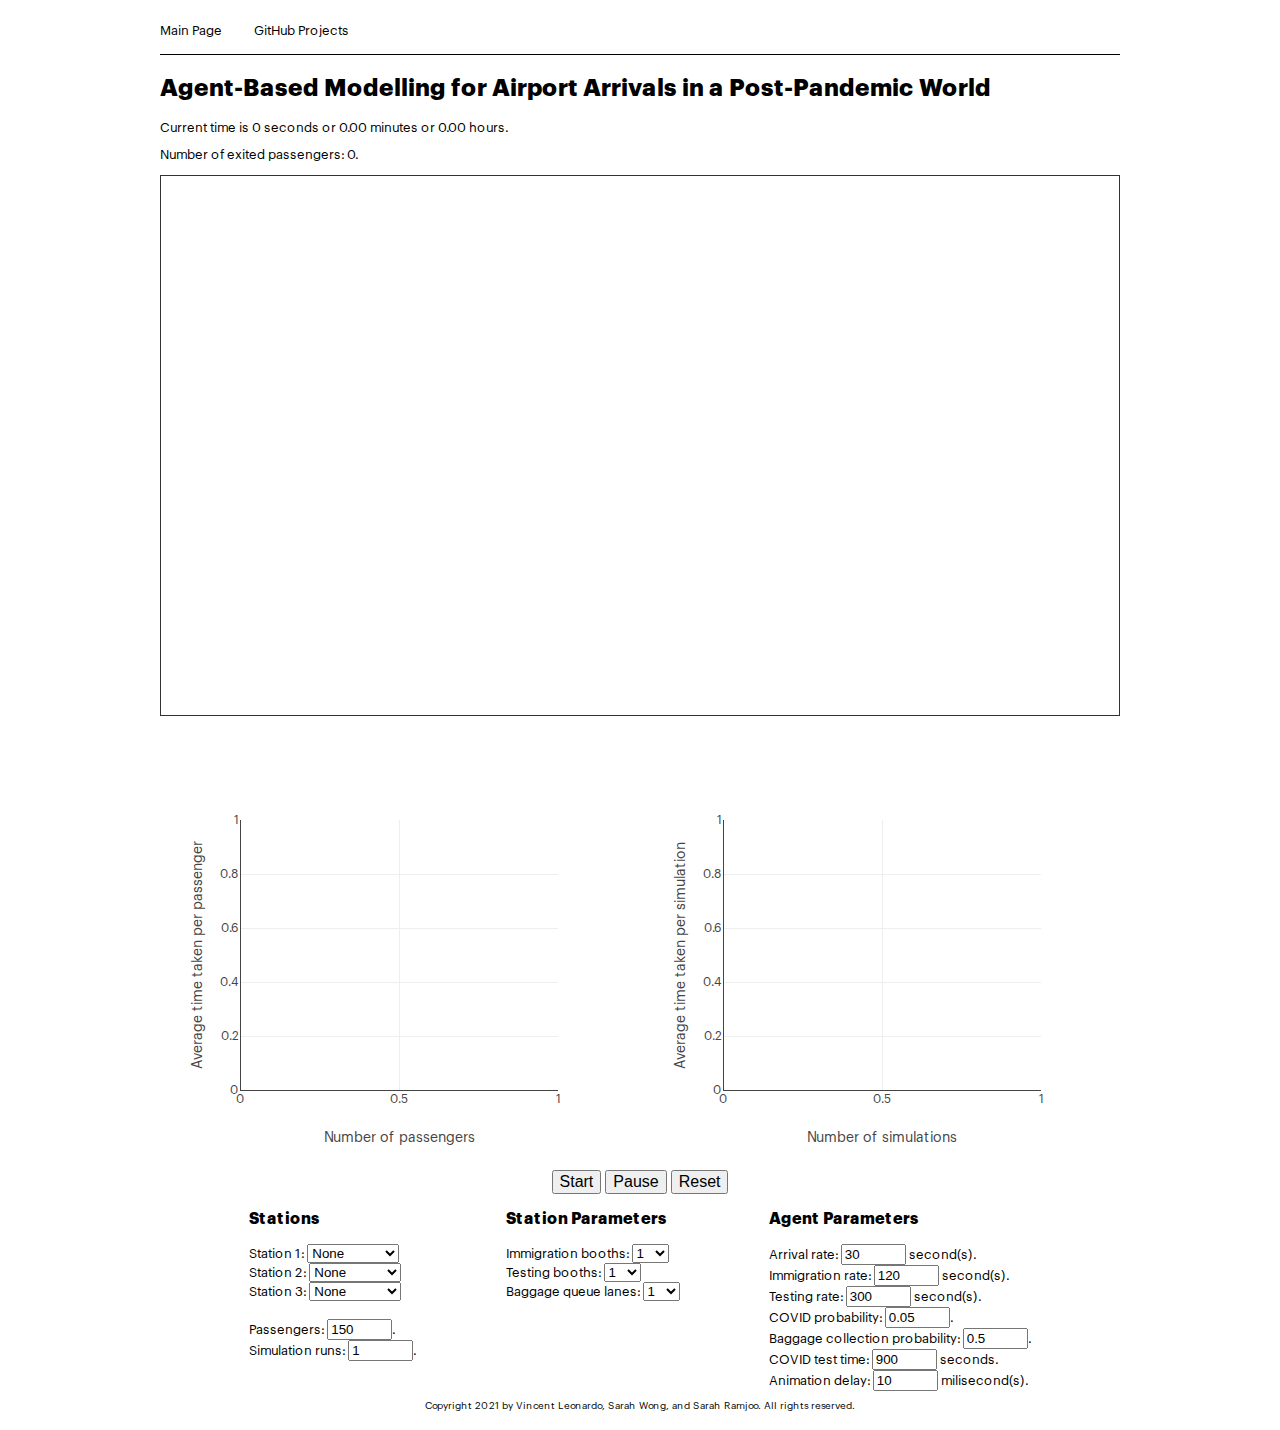
==== index.html @ 347db62e "Passenger-based timing, multiple sim runs, and graph" ====
<!DOCTYPE html>
<html lang="en">
  <head>
    <meta charset="UTF-8" />
    <meta http-equiv="X-UA-Compatible" content="IE=edge" />
    <meta name="viewport" content="width=device-width, initial-scale=1.0" />
    <script src="https://d3js.org/d3.v7.min.js"></script>
    <script src="https://cdn.plot.ly/plotly-2.6.3.min.js"></script>
    <link rel="stylesheet" href="styles/stylesheet.css" />
    <title>SMA Project</title>
  </head>
  <body>
    <div class="wrapper">
      <div>
        <nav class="crumbs">
          <ul>
            <li class="crumb">
              <a href="https://vinleonardo.com">Main Page</a>
            </li>
            <li class="crumb">
              <a href="https://github.com/vincentleooo">GitHub Projects</a>
            </li>
          </ul>
        </nav>

        <h2>
          Agent-Based Modelling for Airport Arrivals in a Post-Pandemic World
        </h2>

        <!-- <p> Instructions:
          <ol>
            <li>Lorem ipsum dolor sit amet consectetur adipisicing elit. Distinctio modi hic, expedita soluta ducimus sint facere mollitia. Odit laborum quaerat aperiam id cum quidem fugiat atque, totam hic! Molestias, maiores.</li>
            <li>Facilis aspernatur at quisquam? Quidem, doloremque id. Optio eum a consequuntur quas magni reiciendis accusantium fugiat recusandae vero architecto nam assumenda accusamus amet dolorem natus, quam, harum maiores nulla iusto.</li>
            <li>Ipsa, nihil in. Deserunt, voluptatibus esse? Ad, libero cum. Expedita molestiae culpa laboriosam adipisci sit illo nulla dolorum, perferendis molestias ut necessitatibus est error amet quis eos. Quos, laboriosam velit.</li>
          </ol>
        </p> -->

        <p id="time"></p>
        <p id="numExited"></p>

        <div id="main" class="main">
          <svg
            id="surface"
            xmlns="http://www.w3.org/2000/svg"
            version="1.1"
            viewBox="0 0 960 540"
            preserveAspectRatio="xMidYMid meet"
          ></svg>
        </div>
        <div id="graphs">
          <div id="tester" style="width:100%; height:100%" viewBox="0 0 480 240" preserveAspectRatio="xMidYMid meet"></div>
          <div id="simulations" style="width:100%; height:100%" viewBox="0 0 480 240" preserveAspectRatio="xMidYMid meet"></div>
        </div>
        
        <!-- <div id="graphs">
          <svg
            id="graph1"
            style="width: 50%; height: 100%; border: thin solid #333333"
            xmlns="http://www.w3.org/2000/svg"
            version="1.1"
            viewBox="0 0 1280 540"
            preserveAspectRatio="xMidYMid meet"
          ></svg>
          <svg
            id="graph2"
            style="width: 50%; height: 100%; border: thin solid #333333"
            xmlns="http://www.w3.org/2000/svg"
            version="1.1"
            viewBox="0 0 1280 540"
            preserveAspectRatio="xMidYMid meet"
          ></svg>
        </div> -->

        <div class="simulate">
          <button class="button" onclick="runSim()">Start</button>
          <button class="button" onclick="pause()">Pause</button>
          <button class="button" onclick="clearInterval(simTimer);clearSimulationsRunTime();redrawWindow();">Reset</button>
          <!--
            <button class="button" onclick="update(data1)">Agent</button>
            <button class="button" onclick="update(data2")>Doctor</button>
          -->
        </div>

        <div class="inputs">
          <div class="selections">
            <p><strong>Stations</strong></p>
            <label for="select1"
              >Station 1:
              <select name="choices1" id="select1" onchange="onChange1()">
                <option value="none">None</option>
                <option value="immigration">Immigration</option>
                <option value="testing">Testing</option>
                <option value="baggage">Baggage</option>
              </select></label
            >

            <label for="select2"
              >Station 2:
              <select name="choices2" id="select2" onchange="onChange2()">
                <option value="none">None</option>
                <option value="immigration">Immigration</option>
                <option value="testing">Testing</option>
                <option value="baggage">Baggage</option>
              </select></label
            >

            <label for="select3"
              >Station 3:
              <select name="choices3" id="select3" onchange="onChange3()">
                <option value="none">None</option>
                <option value="immigration">Immigration</option>
                <option value="testing">Testing</option>
                <option value="baggage">Baggage</option>
              </select></label
            >

            <br />

            <label for="passengerCount"
              >Passengers:
              <input
                type="text"
                name="passengerCount"
                id="passengerCount"
                size="5"
                value="150"
                onchange="changeProb()"
              />.</label
            >
            <label for="simulationRuns"
              >Simulation runs:
              <input
                type="text"
                name="simulationRuns"
                id="simulationRuns"
                size="5"
                value="1"
                onchange="changeProb()"
              />.</label
            >
          </div>

          <div class="parameters">
            <p><strong>Station Parameters</strong></p>
            <!-- <label for="arrivalRate">Arrival rate:</label>
            <div class="slidecontainer">
              <input type="range" min="1" max="100" value="50" class="slider" id="arrivalRate" onchange="updateTextInput(this.value)">
              <output type="text" id="textInput" value="50">
            </div> -->

            <label for="immigrationNum"
              >Immigration booths:
              <select
                name="immigrationNum"
                id="immigrationNum"
                onchange="numImmigrationOfficersChange()"
              >
                <option value="1">1</option>
                <option value="2">2</option>
                <option value="3">3</option>
                <option value="4">4</option>
                <option value="5">5</option>
                <option value="6">6</option>
                <option value="7">7</option>
                <option value="8">8</option>
                <option value="9">9</option>
                <option value="10">10</option>
              </select></label
            >

            <label for="testingNum"
              >Testing booths:
              <select
                name="testingNum"
                id="testingNum"
                onchange="numTestingDoctorsChange()"
              >
                <option value="1">1</option>
                <option value="2">2</option>
                <option value="3">3</option>
                <option value="4">4</option>
                <option value="5">5</option>
                <option value="6">6</option>
                <option value="7">7</option>
                <option value="8">8</option>
                <option value="9">9</option>
                <option value="10">10</option>
              </select></label
            >

            <label for="queueNum"
              >Baggage queue lanes:
              <select
                name="queueNum"
                id="queueNum"
                onchange="numBaggageQueuesChange()"
              >
                <option value="1">1</option>
                <option value="2">2</option>
                <option value="3">3</option>
                <option value="4">4</option>
                <option value="5">5</option>
                <option value="6">6</option>
                <option value="7">7</option>
                <option value="8">8</option>
                <option value="9">9</option>
                <option value="10">10</option>
              </select></label
            >
          </div>

          <div class="probabilities">
            <p><strong>Agent Parameters</strong></p>
            <label for="probArrival"
              >Arrival rate:
              <input
                type="text"
                name="probArrival"
                id="probArrival"
                size="5"
                value="30"
                onchange="changeProb()"
              />
              second(s).</label
            >
            <label for="probImmigration"
              >Immigration rate:
              <input
                type="text"
                name="probImmigration"
                id="probImmigration"
                size="5"
                value="120"
                onchange="changeProb()"
              />
              second(s).</label
            >

            <label for="probTesting"
              >Testing rate:
              <input
                type="text"
                name="probTesting"
                id="probTesting"
                size="5"
                value="300"
                onchange="changeProb()"
              />
              second(s).</label
            >

            <label for="probCOVID"
              >COVID probability:
              <input
                type="text"
                name="probCOVID"
                id="probCOVID"
                size="5"
                value="0.05"
                onchange="changeProb()"
              />.</label
            >

            <label for="probBaggage"
              >Baggage collection probability:
              <input
                type="text"
                name="probBaggage"
                id="probBaggage"
                size="5"
                value="0.5"
                onchange="changeProb()"
              />.</label
            >
            <label for="timeTest"
              >COVID test time:
              <input
                type="text"
                name="timeTest"
                id="timeTest"
                size="5"
                value="900"
                onchange="changeProb()"
              />
              seconds.</label
            >

            <!-- <br />
            <label for="numPassengers"
              >Number of passengers to be simulated:</label
            >
            <input
              type="text"
              name="numPassengers"
              id="numPassengers"
              size="5"
              value="0"
            />
            <br />
            <label for="timeSim">Simulation time:</label>
            <input type="text" name="timeSim" id="timeSim" size="5" value="0" /> -->
            <label for="animationDelay"
              >Animation delay:
              <input
                type="text"
                name="animationDelay"
                id="animationDelay"
                size="5"
                value="10"
                onclick="changeProb()"
              />
              milisecond(s).</label
            >
          </div>
        </div>
      </div>

      <footer class="footer">
        <p>
          Copyright 2021 by Vincent Leonardo, Sarah Wong, and Sarah Ramjoo. All
          rights reserved.
        </p>
      </footer>
    </div>

    <script src="./model.js"></script>
  </body>
</html>
---- styles/stylesheet.css ----
@font-face {
  font-family: "Graphik";
  font-style: normal;
  font-weight: 400;
  font-display: swap;
  src: local("Graphik-Regular"),
    url("fonts/Graphik/Graphik-Regular.woff2") format("woff2"),
    url("fonts/Graphik/Graphik-Regular.woff") format("woff");
}

/* source-sans-pro-600 */
@font-face {
  font-family: "Graphik";
  font-style: normal;
  font-weight: 600;
  font-display: swap;
  src: local("Graphik-Medium"),
    url("fonts/Graphik/Graphik-Medium.woff2") format("woff2"),
    url("fonts/Graphik/Graphik-Medium.woff") format("woff");
}

/* source-sans-pro-700 */
@font-face {
  font-family: "Graphik";
  font-style: normal;
  font-weight: 700;
  font-display: swap;
  src: local("Graphik-Bold"),
    url("fonts/Graphik/Graphik-Bold.woff2") format("woff2"),
    url("fonts/Graphik/Graphik-Bold.woff") format("woff");
}

.wrapper {
  min-height: 100vh;
  display: grid;
  grid-template-rows: 1fr;
  font-family: "Graphik";
}

nav {
  border-bottom: 1px solid black;
}

.crumbs ul {
  display: flex;
  list-style-type: none;
  padding-left: 0;
  /* justify-content: space-between; */
}

.crumb {
  display: inline-block;
}

.crumbs li {
  font-size: small;
  display: inline-block;
  height: 100%;
  padding-right: 2rem;
}

.crumbs a {
  color: black;
  text-decoration: none;
}

.crumbs a:hover {
  color: rebeccapurple;
}

.footer p {
  text-align: center;
  font-size: x-small;
}

.wrapper {
  max-width: 960px;
  width: 90%;
  margin: 0 auto !important;
  float: none !important;
}

h2 {
  font-family: "Graphik";
  color: black;
}

p,
ul {
  font-family: "Graphik";
}

.simulate {
  text-align: center;
}

.button {
  font-size: medium;
}

label {
  font-size: small;
}

.selections label {
  display: list-item;
  list-style: none;
}

.parameters label {
  display: list-item;
  list-style: none;
}

.probabilities label {
  display: list-item;
  list-style: none;
}

.slider {
  -webkit-appearance: none;
  width: 50%;
  border-radius: 10px;
  background: #d3d3d3;
  outline: none;
  opacity: 0.7;
  -webkit-transition: 0.2s;
  transition: opacity 0.2s;
}

.slider::-webkit-slider-thumb {
  -webkit-appearance: none;
  appearance: none;
  width: 10px;
  height: 10px;
  border-radius: 50%;
  background: rebeccapurple;
  cursor: pointer;
}

.slider::-moz-range-thumb {
  width: 10px;
  height: 10px;
  border-radius: 50%;
  background: rebeccapurple;
  cursor: pointer;
}

.slidecontainer output {
	font-size: small;
}

.inputs {
  display: flex;
  justify-content: space-evenly;
}

@media (max-width:800px) {
  .inputs {
    display: list-item;
    list-style: none;
  }
}

#time, #numExited {
  font-size: small;
}

#graphs {
  display: flex;
  gap: 5px;
}
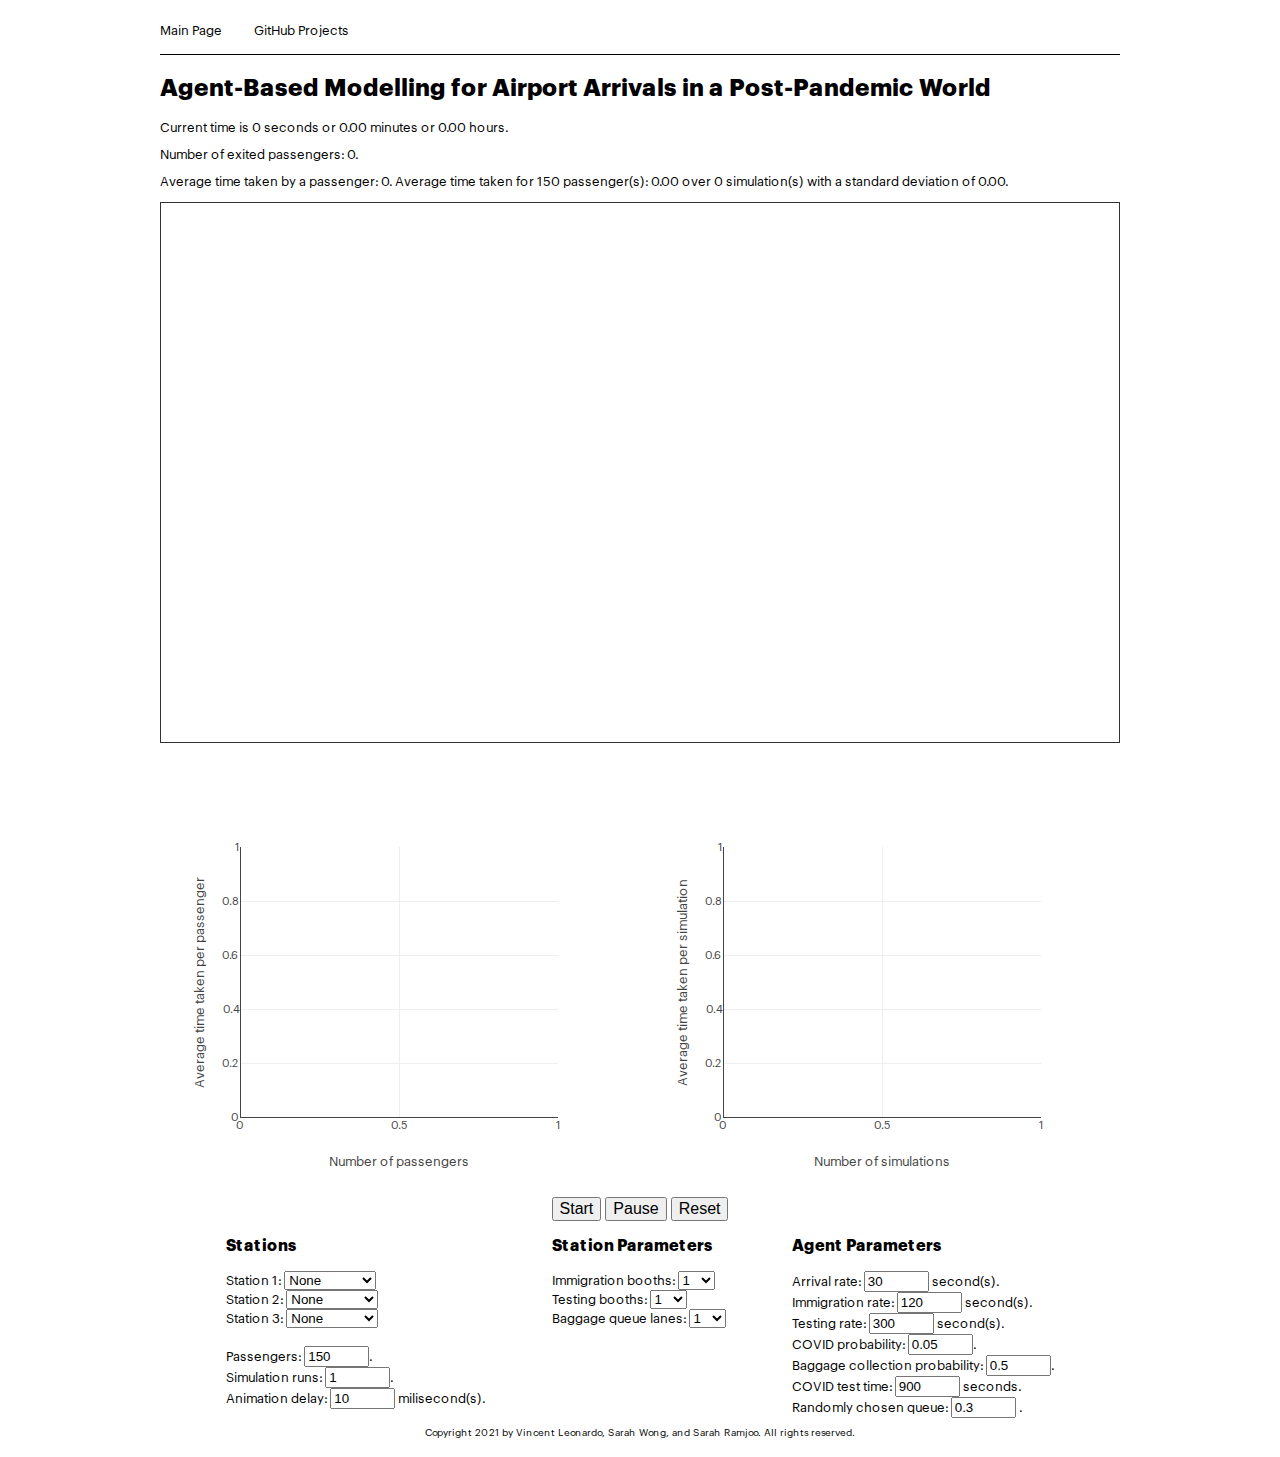
==== commit 8b64466f: "Fixed simulation mean issue and added stochastic input" ====
--- a/index.html
+++ b/index.html
@@ -37,6 +37,7 @@
 
         <p id="time"></p>
         <p id="numExited"></p>
+        <p id="aveAll"></p>
 
         <div id="main" class="main">
           <svg
@@ -48,8 +49,8 @@
           ></svg>
         </div>
         <div id="graphs">
-          <div id="tester" style="width:100%; height:100%" viewBox="0 0 480 240" preserveAspectRatio="xMidYMid meet"></div>
-          <div id="simulations" style="width:100%; height:100%" viewBox="0 0 480 240" preserveAspectRatio="xMidYMid meet"></div>
+          <div id="tester" style="width:100%; height:100%" viewBox="0 0 2560 1600" preserveAspectRatio="xMidYMid meet"></div>
+          <div id="simulations" style="width:100%; height:100%" viewBox="0 0 2560 1600" preserveAspectRatio="xMidYMid meet"></div>
         </div>
         
         <!-- <div id="graphs">
@@ -138,6 +139,18 @@
                 onchange="changeProb()"
               />.</label
             >
+            <label for="animationDelay"
+              >Animation delay:
+              <input
+                type="text"
+                name="animationDelay"
+                id="animationDelay"
+                size="5"
+                value="10"
+                onclick="changeProb()"
+              />
+              milisecond(s).</label
+            >
           </div>
 
           <div class="parameters">
@@ -284,6 +297,18 @@
               />
               seconds.</label
             >
+            <label for="randomChosenQueue"
+              >Randomly chosen queue:
+              <input
+                type="text"
+                name="randomChosenQueue"
+                id="randomChosenQueue"
+                size="5"
+                value="0.3"
+                onchange="changeProb()"
+              />
+              .</label
+            >
 
             <!-- <br />
             <label for="numPassengers"
@@ -299,18 +324,6 @@
             <br />
             <label for="timeSim">Simulation time:</label>
             <input type="text" name="timeSim" id="timeSim" size="5" value="0" /> -->
-            <label for="animationDelay"
-              >Animation delay:
-              <input
-                type="text"
-                name="animationDelay"
-                id="animationDelay"
-                size="5"
-                value="10"
-                onclick="changeProb()"
-              />
-              milisecond(s).</label
-            >
           </div>
         </div>
       </div>
--- a/styles/stylesheet.css
+++ b/styles/stylesheet.css
@@ -155,6 +155,15 @@
   justify-content: space-evenly;
 }
 
+#time, #numExited, #aveAll {
+  font-size: small;
+}
+
+#graphs {
+  display: flex;
+  gap: 5px;
+}
+
 @media (max-width:800px) {
   .inputs {
     display: list-item;
@@ -162,11 +171,9 @@
   }
 }
 
-#time, #numExited {
-  font-size: small;
-}
-
-#graphs {
-  display: flex;
-  gap: 5px;
-}+/* @media (max-width:1085px) {
+  #graphs {
+    display: list-item;
+    list-style: none;
+  }
+} */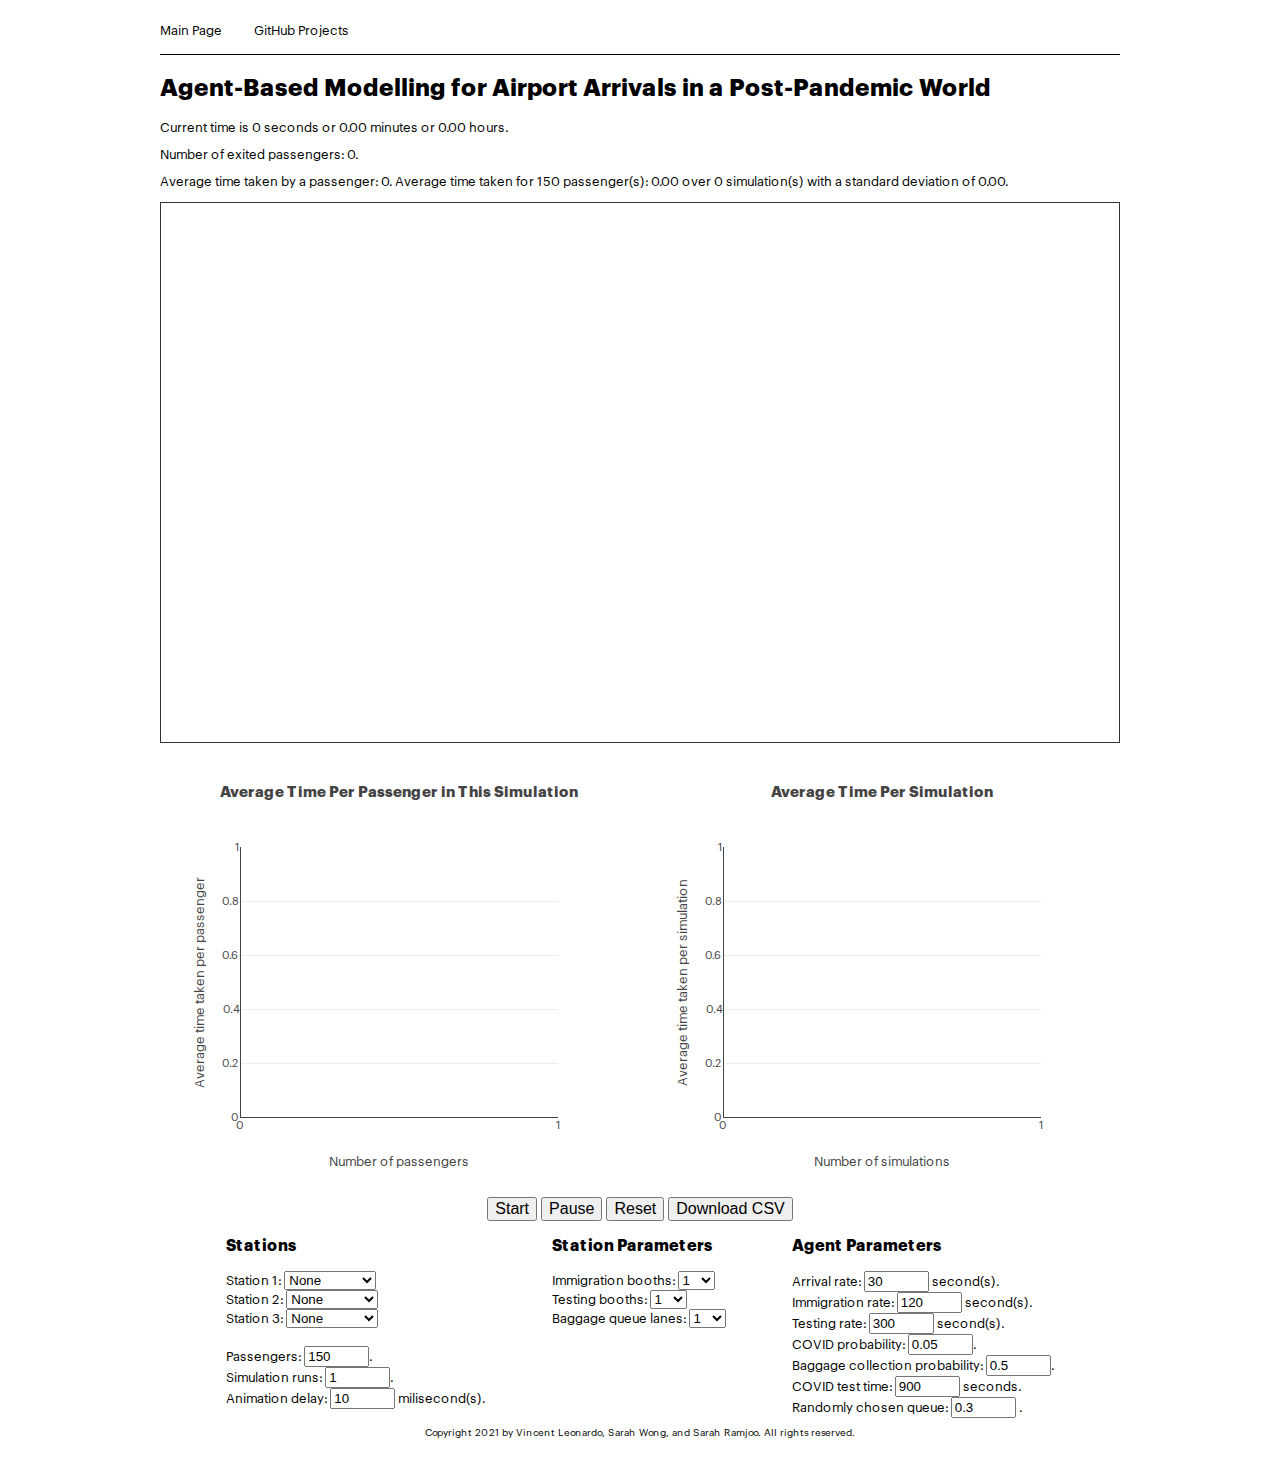
==== commit 87616150: "Fixed by-one bug, responsive mobile, csv downloads" ====
--- a/index.html
+++ b/index.html
@@ -75,7 +75,8 @@
         <div class="simulate">
           <button class="button" onclick="runSim()">Start</button>
           <button class="button" onclick="pause()">Pause</button>
-          <button class="button" onclick="clearInterval(simTimer);clearSimulationsRunTime();redrawWindow();">Reset</button>
+          <button class="button" onclick="csvContent = 'listSimulationRunTimes\n';clearInterval(simTimer);clearSimulationsRunTime();redrawWindow();">Reset</button>
+          <button class="button" id="download" onclick="download(csvContent, 'listSimulationRunTimes.csv', 'text/csv');">Download CSV</button>
           <!--
             <button class="button" onclick="update(data1)">Agent</button>
             <button class="button" onclick="update(data2")>Doctor</button>
--- a/styles/stylesheet.css
+++ b/styles/stylesheet.css
@@ -171,9 +171,9 @@
   }
 }
 
-/* @media (max-width:1085px) {
+@media (max-width:720px) {
   #graphs {
     display: list-item;
     list-style: none;
   }
-} */+}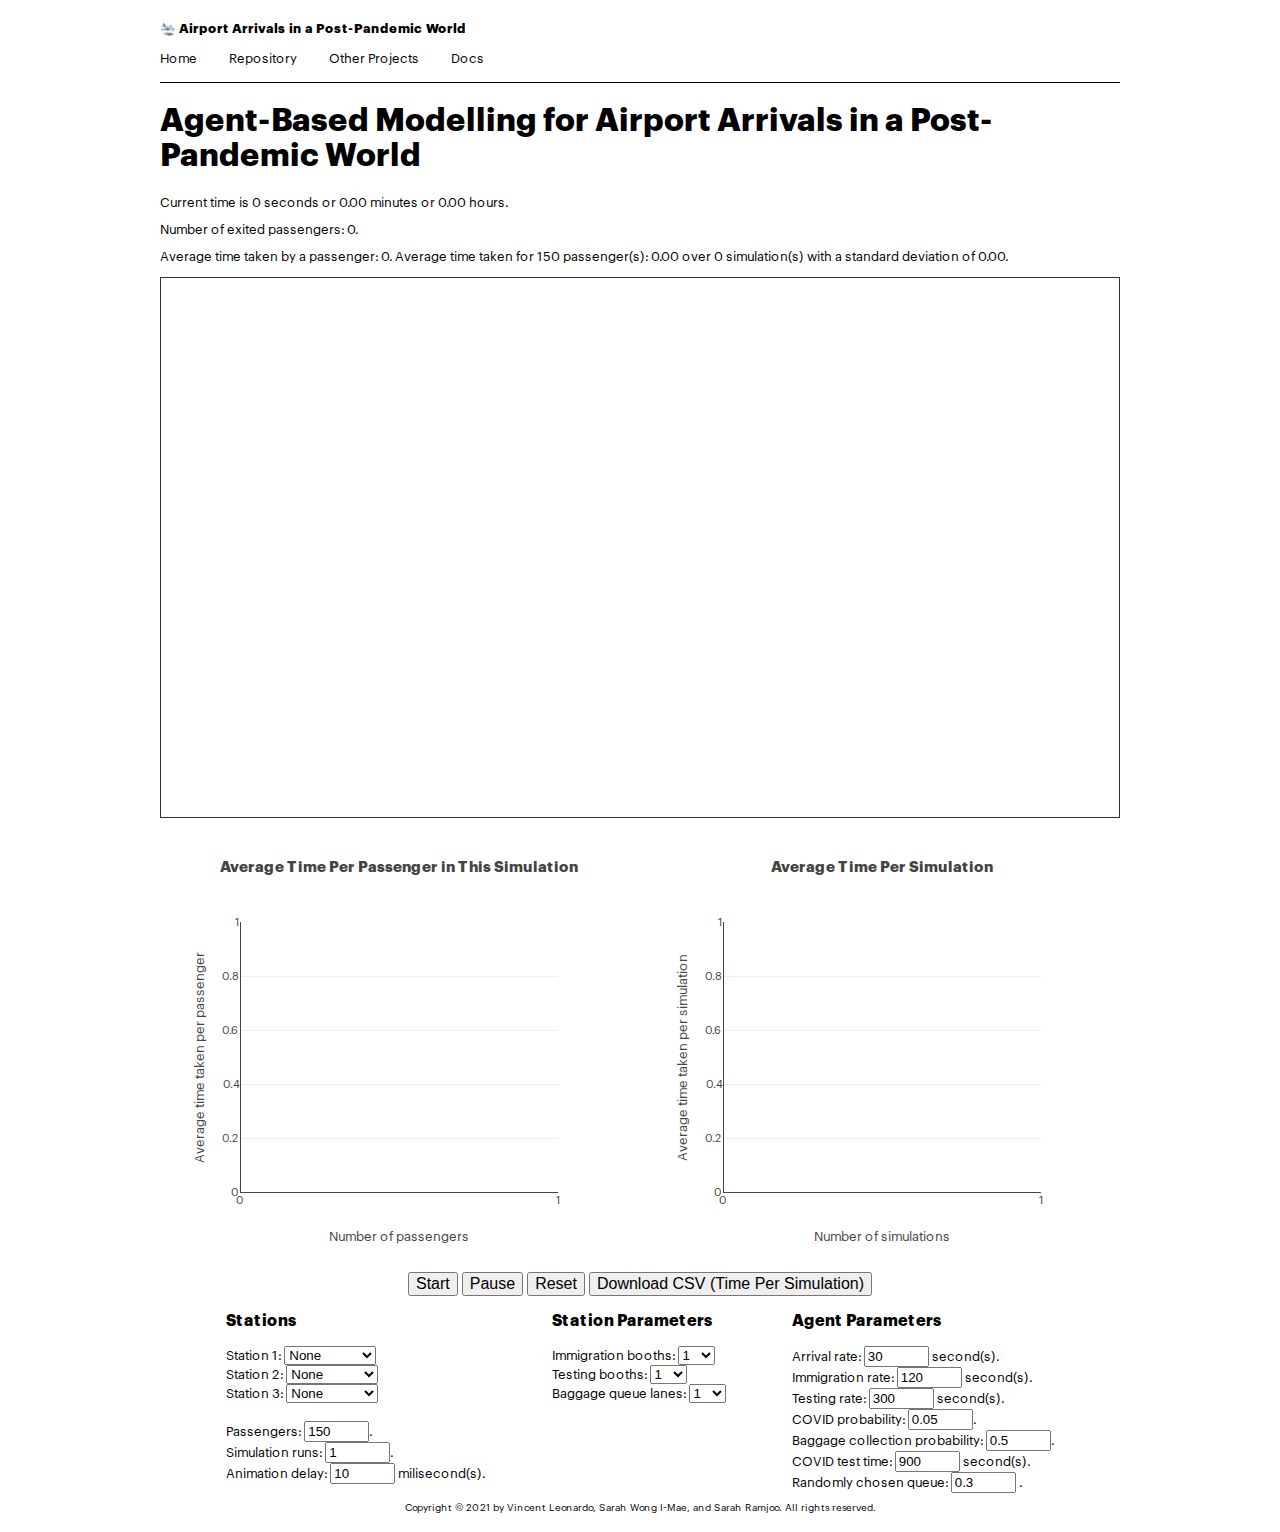
==== commit 08063bd6: "Added docs, UI beautification" ====
--- a/index.html
+++ b/index.html
@@ -7,25 +7,35 @@
     <script src="https://d3js.org/d3.v7.min.js"></script>
     <script src="https://cdn.plot.ly/plotly-2.6.3.min.js"></script>
     <link rel="stylesheet" href="styles/stylesheet.css" />
-    <title>SMA Project</title>
+    <title>Airport Arrivals in a Post-Pandemic World</title>
   </head>
   <body>
     <div class="wrapper">
       <div>
-        <nav class="crumbs">
-          <ul>
-            <li class="crumb">
-              <a href="https://vinleonardo.com">Main Page</a>
-            </li>
-            <li class="crumb">
-              <a href="https://github.com/vincentleooo">GitHub Projects</a>
-            </li>
-          </ul>
-        </nav>
-
-        <h2>
+        <p id="titlebar">🛬 <b>Airport Arrivals in a Post-Pandemic World</b></p>
+        <div name="navbar">
+          <nav class="crumbs">
+            <ul>
+              <li class="crumb">
+                <a href="./index.html">Home</a>
+              </li>
+              <li class="crumb">
+                <a href="https://github.com/vincentleooo/sma-airport-model">Repository</a>
+              </li>
+              <li class="crumb">
+                <a href="https://github.com/vincentleooo">Other Projects</a>
+              </li>
+              <li class="crumb">
+                <a href="./documentations.html">Docs</a>
+              </li>
+            </ul>
+          </nav>
+
+        </div>
+
+        <h1>
           Agent-Based Modelling for Airport Arrivals in a Post-Pandemic World
-        </h2>
+        </h1>
 
         <!-- <p> Instructions:
           <ol>
@@ -49,10 +59,20 @@
           ></svg>
         </div>
         <div id="graphs">
-          <div id="tester" style="width:100%; height:100%" viewBox="0 0 2560 1600" preserveAspectRatio="xMidYMid meet"></div>
-          <div id="simulations" style="width:100%; height:100%" viewBox="0 0 2560 1600" preserveAspectRatio="xMidYMid meet"></div>
-        </div>
-        
+          <div
+            id="tester"
+            style="width: 100%; height: 100%"
+            viewBox="0 0 2560 1600"
+            preserveAspectRatio="xMidYMid meet"
+          ></div>
+          <div
+            id="simulations"
+            style="width: 100%; height: 100%"
+            viewBox="0 0 2560 1600"
+            preserveAspectRatio="xMidYMid meet"
+          ></div>
+        </div>
+
         <!-- <div id="graphs">
           <svg
             id="graph1"
@@ -75,8 +95,19 @@
         <div class="simulate">
           <button class="button" onclick="runSim()">Start</button>
           <button class="button" onclick="pause()">Pause</button>
-          <button class="button" onclick="csvContent = 'listSimulationRunTimes\n';clearInterval(simTimer);clearSimulationsRunTime();redrawWindow();">Reset</button>
-          <button class="button" id="download" onclick="download(csvContent, 'listSimulationRunTimes.csv', 'text/csv');">Download CSV</button>
+          <button
+            class="button"
+            onclick="csvContent = 'listSimulationRunTimes\n';clearInterval(simTimer);clearSimulationsRunTime();redrawWindow();"
+          >
+            Reset
+          </button>
+          <button
+            class="button"
+            id="download"
+            onclick="download(csvContent, 'listSimulationRunTimes.csv', 'text/csv');"
+          >
+            Download CSV (Time Per Simulation)
+          </button>
           <!--
             <button class="button" onclick="update(data1)">Agent</button>
             <button class="button" onclick="update(data2")>Doctor</button>
@@ -296,7 +327,7 @@
                 value="900"
                 onchange="changeProb()"
               />
-              seconds.</label
+              second(s).</label
             >
             <label for="randomChosenQueue"
               >Randomly chosen queue:
@@ -331,7 +362,7 @@
 
       <footer class="footer">
         <p>
-          Copyright 2021 by Vincent Leonardo, Sarah Wong, and Sarah Ramjoo. All
+          Copyright &copy; 2021 by Vincent Leonardo, Sarah Wong I-Mae, and Sarah Ramjoo. All
           rights reserved.
         </p>
       </footer>
--- a/styles/stylesheet.css
+++ b/styles/stylesheet.css
@@ -28,6 +28,11 @@
   src: local("Graphik-Bold"),
     url("fonts/Graphik/Graphik-Bold.woff2") format("woff2"),
     url("fonts/Graphik/Graphik-Bold.woff") format("woff");
+}
+
+a {
+  color: rebeccapurple;
+  text-decoration: none;
 }
 
 .wrapper {
@@ -147,7 +152,7 @@
 }
 
 .slidecontainer output {
-	font-size: small;
+  font-size: small;
 }
 
 .inputs {
@@ -155,7 +160,9 @@
   justify-content: space-evenly;
 }
 
-#time, #numExited, #aveAll {
+#time,
+#numExited,
+#aveAll {
   font-size: small;
 }
 
@@ -164,16 +171,74 @@
   gap: 5px;
 }
 
-@media (max-width:800px) {
+@media (max-width: 800px) {
   .inputs {
     display: list-item;
     list-style: none;
   }
 }
 
-@media (max-width:720px) {
+@media (max-width: 720px) {
   #graphs {
     display: list-item;
     list-style: none;
   }
-}+}
+
+.responsive {
+  max-width: 960px;
+  width: 80%;
+  display: block;
+  margin-left: auto;
+  margin-right: auto;
+  border: #ddd thin solid;
+}
+
+.responsive1 {
+  max-width: 200px;
+  width: 80%;
+  display: block;
+  margin-left: auto;
+  margin-right: auto;
+  border: #ddd thin solid;
+}
+
+figcaption {
+  font-size: small;
+  text-align: center;
+}
+
+#titlebar {
+  font-size: small;
+}
+
+/* #toc_container {
+  background: #f9f9f9 none repeat scroll 0 0;
+  border: 1px solid #aaa;
+  display: table;
+  font-size: 85%;
+  margin-bottom: 1em;
+  padding: 20px;
+  width: auto;
+}
+.toc_title {
+  font-weight: 700;
+  text-align: center;
+}
+#toc_container li,
+#toc_container ul,
+#toc_container ul li {
+  list-style: outside none none !important;
+} */
+.gist {
+  max-width: 100%;
+  display: block;
+  margin-left: auto;
+  margin-right: auto;
+  overflow: auto;
+}
+
+.gist .blob-wrapper.data {
+  max-height:500px;
+  overflow:auto;
+}
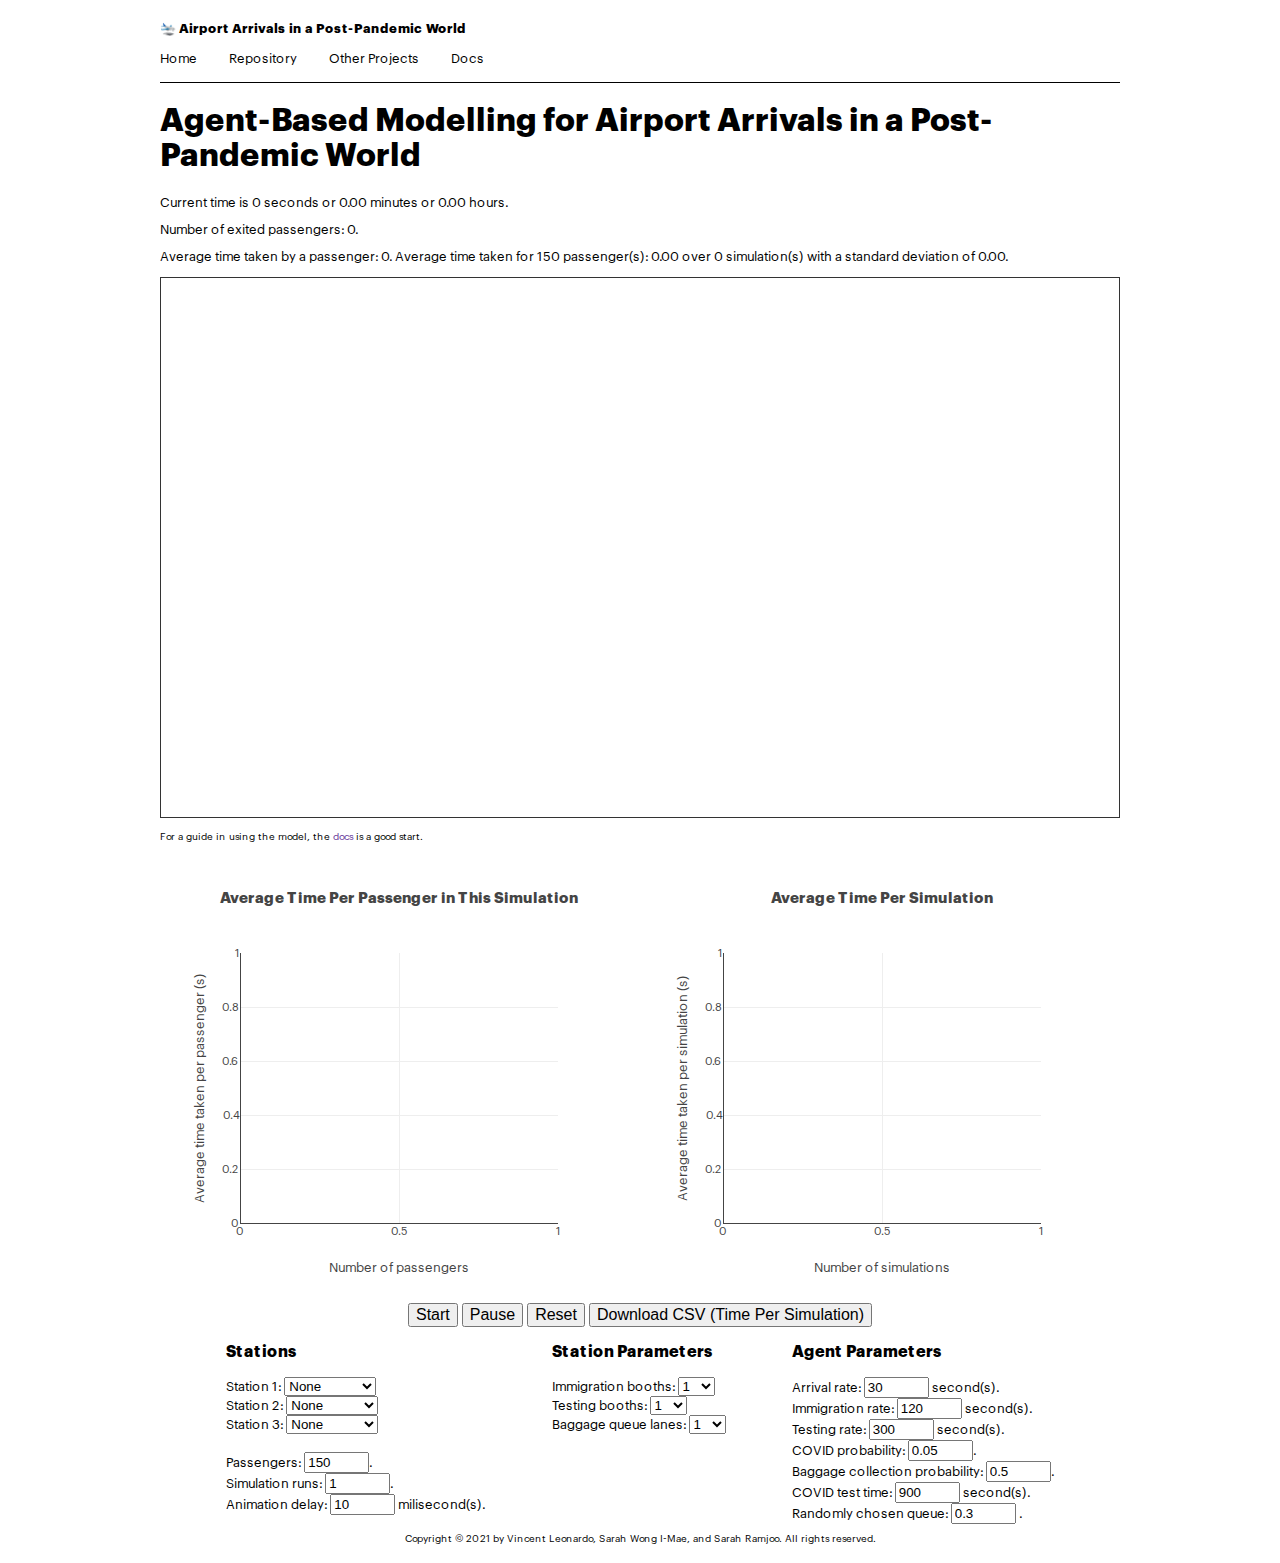
==== commit 7d267bbd: "Updated docs" ====
--- a/index.html
+++ b/index.html
@@ -17,7 +17,7 @@
           <nav class="crumbs">
             <ul>
               <li class="crumb">
-                <a href="./index.html">Home</a>
+                <a href="./">Home</a>
               </li>
               <li class="crumb">
                 <a href="https://github.com/vincentleooo/sma-airport-model">Repository</a>
@@ -58,6 +58,7 @@
             preserveAspectRatio="xMidYMid meet"
           ></svg>
         </div>
+        <p style="font-size: x-small;">For a guide in using the model, the <a href="./documentations.html">docs</a> is a good start.</p>
         <div id="graphs">
           <div
             id="tester"
--- a/styles/stylesheet.css
+++ b/styles/stylesheet.css
@@ -29,6 +29,10 @@
     url("fonts/Graphik/Graphik-Bold.woff2") format("woff2"),
     url("fonts/Graphik/Graphik-Bold.woff") format("woff");
 }
+
+/* body {
+  margin: auto;
+} */
 
 a {
   color: rebeccapurple;
@@ -186,21 +190,25 @@
 }
 
 .responsive {
-  max-width: 960px;
+  max-width: 960px !important;
   width: 80%;
   display: block;
   margin-left: auto;
   margin-right: auto;
   border: #ddd thin solid;
+  overflow: auto;
+  border-radius: 5px;
 }
 
 .responsive1 {
-  max-width: 200px;
+  max-width: 200px !important;
   width: 80%;
   display: block;
   margin-left: auto;
   margin-right: auto;
   border: #ddd thin solid;
+  overflow: auto;
+  border-radius: 5px;
 }
 
 figcaption {
@@ -210,35 +218,4 @@
 
 #titlebar {
   font-size: small;
-}
-
-/* #toc_container {
-  background: #f9f9f9 none repeat scroll 0 0;
-  border: 1px solid #aaa;
-  display: table;
-  font-size: 85%;
-  margin-bottom: 1em;
-  padding: 20px;
-  width: auto;
-}
-.toc_title {
-  font-weight: 700;
-  text-align: center;
-}
-#toc_container li,
-#toc_container ul,
-#toc_container ul li {
-  list-style: outside none none !important;
-} */
-.gist {
-  max-width: 100%;
-  display: block;
-  margin-left: auto;
-  margin-right: auto;
-  overflow: auto;
-}
-
-.gist .blob-wrapper.data {
-  max-height:500px;
-  overflow:auto;
-}
+}